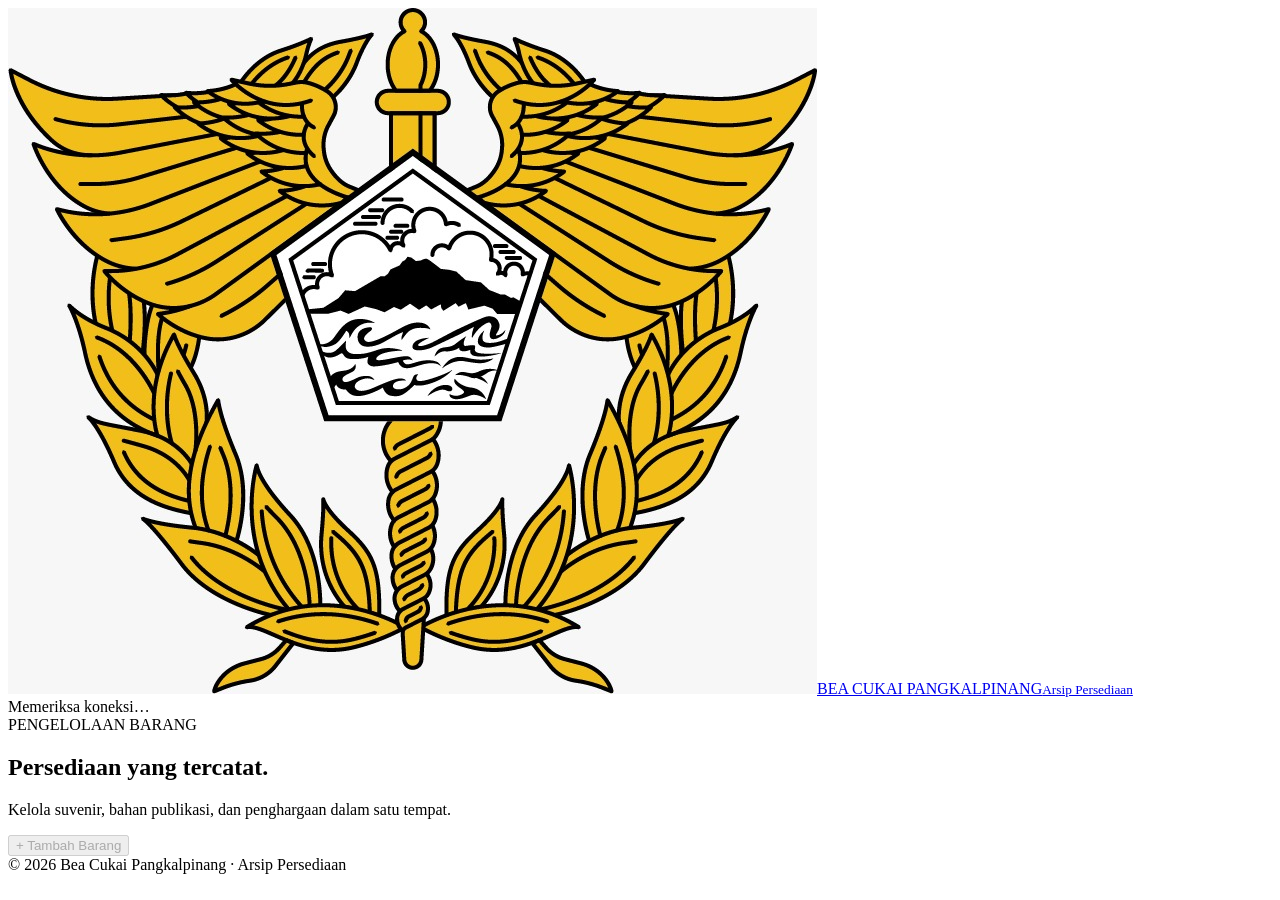
==== apps-script/Index.html @ 5e238cf6 "Add Google inventory backend and connect published app" ====
<!doctype html>
<html lang="id"><head><meta charset="utf-8"><meta name="viewport" content="width=device-width, initial-scale=1"><title>Arsip Persediaan | Bea Cukai Pangkalpinang</title><base target="_top"><?!= include_('Styles'); ?></head>
<body>
<header><a class="brand" href="#"><img src="[data-uri]" alt="Logo Bea Cukai"><span>BEA CUKAI PANGKALPINANG<small>Arsip Persediaan</small></span></a><div class="header-actions"><span id="connection">Memeriksa koneksi…</span><span id="account"></span></div></header>
<main>
<section class="intro"><div><span class="eyebrow">PENGELOLAAN BARANG</span><h1>Persediaan yang tercatat.</h1><p>Kelola suvenir, bahan publikasi, dan penghargaan dalam satu tempat.</p></div><button class="primary" id="add" disabled>+ Tambah Barang</button></section>
<section id="login-panel" class="login-panel" hidden><div><h2>Koneksi Google</h2><p id="login-error" role="alert"></p><button id="retry" type="button">Coba Lagi</button></div></section>
<div id="workspace" hidden>
<section class="stats" aria-label="Ringkasan"><article><span>Jenis barang aktif</span><strong id="types">0</strong></article><article><span>Stok menipis / habis</span><strong id="low">0</strong></article><article><span>Transaksi masuk</span><strong id="incoming">0</strong></article><article><span>Transaksi keluar</span><strong id="outgoing">0</strong></article></section>
<nav class="tabs" aria-label="Menu"><button id="tab-items" aria-pressed="true">Daftar Barang</button><button id="tab-history" aria-pressed="false">Riwayat Transaksi</button><button id="backup">Ekspor Cadangan JSON</button><button id="open-sheet">Buka Google Sheets</button><button id="open-drive">Folder Foto</button><button id="refresh">Muat Ulang</button></nav>
<section id="items-panel"><div class="filters"><label class="search-label">Cari barang<input type="search" id="search" placeholder="Nama atau kode barang…"></label><label>Kategori<select id="category"><option value="">Semua kategori</option></select></label><label>Status<select id="status"><option value="active">Barang aktif</option><option value="low">Stok menipis / habis</option><option value="archived">Diarsipkan</option><option value="all">Semua barang</option></select></label><button id="export-items">Ekspor CSV</button></div><p class="hint">Jumlah awal mengikuti aplikasi lama. Verifikasi jumlah dan satuan fisik, khususnya leaflet kemasan pak.</p><div id="grid" class="grid"></div><p id="empty" hidden>Tidak ada barang yang sesuai.</p></section>
<section id="history-panel" hidden><div class="filters"><label class="search-label">Cari transaksi<input type="search" id="history-search" placeholder="Barang, pihak terkait, atau referensi…"></label><label>Jenis<select id="history-type"><option value="">Semua transaksi</option><option value="masuk">Masuk</option><option value="keluar">Keluar</option><option value="koreksi">Koreksi stok</option><option value="awal">Saldo awal</option></select></label><label>Dari tanggal<input id="date-from" type="date"></label><label>Sampai tanggal<input id="date-to" type="date"></label><button id="export-history">Ekspor CSV</button></div><div class="table-wrap"><table><thead><tr><th>Tanggal</th><th>Barang</th><th>Jenis</th><th>Jumlah</th><th>Stok sebelum → sesudah</th><th>Pihak terkait</th><th>Referensi / catatan</th></tr></thead><tbody id="history"></tbody></table></div></section>
</div>
</main><footer>© 2026 Bea Cukai Pangkalpinang · Arsip Persediaan</footer><div id="toast" role="status" aria-live="polite"></div>
<dialog id="item-dialog"><form id="item-form"><div class="dialog-head"><h2 id="item-title">Tambah Barang</h2><button type="button" class="close" aria-label="Tutup">×</button></div><input type="hidden" name="id"><input type="hidden" name="version"><div class="form-grid"><label>Kode barang<input name="code" required maxlength="250" placeholder="Contoh: ARS-023"></label><label>Nama barang<input name="name" required maxlength="250"></label><label>Kategori<input name="category" required list="categories" maxlength="250"><datalist id="categories"><option>Suvenir</option><option>Publikasi</option><option>Penghargaan</option><option>Perlengkapan</option></datalist></label><label>Satuan<input name="unit" required list="units" maxlength="250"><datalist id="units"><option>buah</option><option>lembar</option><option>pak</option><option>buku</option></datalist></label><label id="initial-label">Saldo awal<input name="stock" type="number" min="0" max="1000000000" step="1" value="0" required></label><label>Batas stok minimum<input name="min_stock" type="number" min="0" max="1000000000" step="1" value="0" required></label><label>Lokasi penyimpanan<input name="location" maxlength="250" placeholder="Contoh: Lemari KIP, rak 2"></label><label id="active-label" hidden>Status<select name="active"><option value="true">Aktif</option><option value="false">Diarsipkan (stok harus nol)</option></select></label></div><label>Catatan<textarea name="notes" rows="3" maxlength="2000"></textarea></label><label>Foto barang (JPG, PNG, WebP, maksimal 2 MB)<input id="photo" type="file" accept="image/jpeg,image/png,image/webp"></label><img id="photo-preview" alt="Pratinjau foto barang" hidden><p id="edit-hint" class="hint" hidden>Perubahan stok dilakukan melalui Barang Masuk, Barang Keluar, atau Koreksi Stok. Kode dan satuan tetap untuk menjaga riwayat.</p><p class="form-error" role="alert"></p><div class="dialog-footer"><button type="button" class="close">Batal</button><button class="primary" type="submit">Simpan Barang</button></div></form></dialog>
<dialog id="move-dialog"><form id="move-form"><div class="dialog-head"><h2 id="move-title">Barang Masuk</h2><button type="button" class="close" aria-label="Tutup">×</button></div><input name="item_id" type="hidden"><input name="type" type="hidden"><input name="version" type="hidden"><p id="move-item"></p><div class="form-grid"><label>Tanggal<input name="date" type="date" required></label><label><span id="quantity-label">Jumlah</span><input name="quantity" type="number" min="1" max="1000000000" step="1" required></label><label><span id="person-label">Pihak terkait</span><input name="person" required maxlength="250" placeholder="Nama petugas / penerima / pemasok"></label><label>Nomor referensi<input name="reference" maxlength="250" placeholder="Nomor surat / kegiatan / bukti"></label></div><label><span id="notes-label">Keperluan / catatan</span><textarea name="notes" maxlength="2000" rows="3"></textarea></label><p class="form-error" role="alert"></p><div class="dialog-footer"><button type="button" class="close">Batal</button><button type="submit" class="primary">Simpan Transaksi</button></div></form></dialog>
<?!= include_('Client'); ?></body></html>
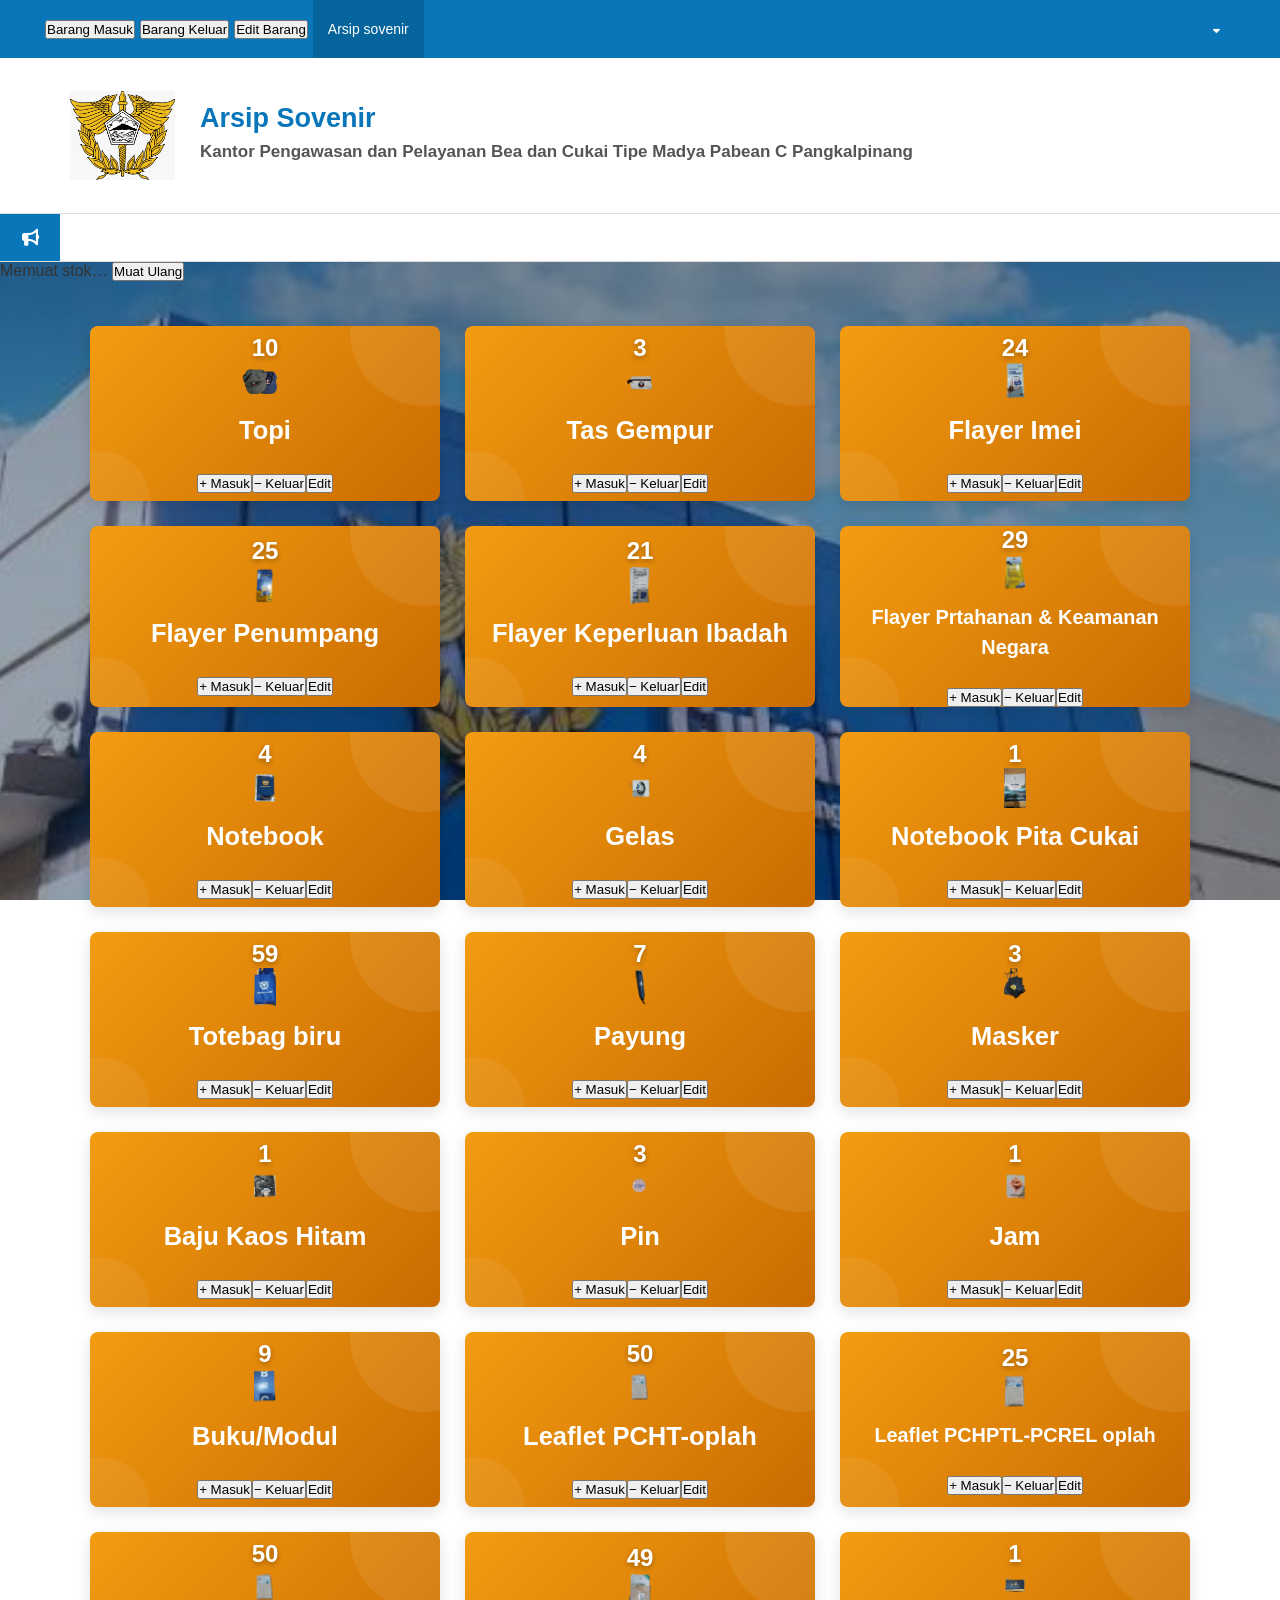
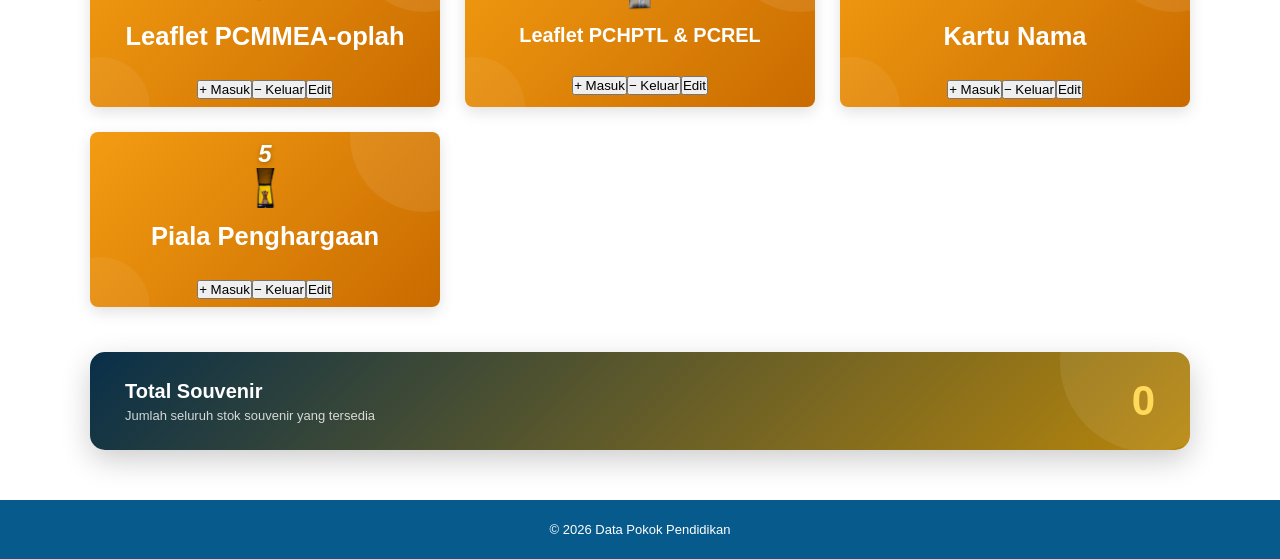
==== commit 60618be3: "Restore original souvenir frontend with Sheets inventory controls" ====
--- a/apps-script/Index.html
+++ b/apps-script/Index.html
@@ -1,17 +1,1675 @@
-<!doctype html>
-<html lang="id"><head><meta charset="utf-8"><meta name="viewport" content="width=device-width, initial-scale=1"><title>Arsip Persediaan | Bea Cukai Pangkalpinang</title><base target="_top"><?!= include_('Styles'); ?></head>
-<body>
-<header><a class="brand" href="#"><img src="[data-uri]" alt="Logo Bea Cukai"><span>BEA CUKAI PANGKALPINANG<small>Arsip Persediaan</small></span></a><div class="header-actions"><span id="connection">Memeriksa koneksi…</span><span id="account"></span></div></header>
-<main>
-<section class="intro"><div><span class="eyebrow">PENGELOLAAN BARANG</span><h1>Persediaan yang tercatat.</h1><p>Kelola suvenir, bahan publikasi, dan penghargaan dalam satu tempat.</p></div><button class="primary" id="add" disabled>+ Tambah Barang</button></section>
-<section id="login-panel" class="login-panel" hidden><div><h2>Koneksi Google</h2><p id="login-error" role="alert"></p><button id="retry" type="button">Coba Lagi</button></div></section>
-<div id="workspace" hidden>
-<section class="stats" aria-label="Ringkasan"><article><span>Jenis barang aktif</span><strong id="types">0</strong></article><article><span>Stok menipis / habis</span><strong id="low">0</strong></article><article><span>Transaksi masuk</span><strong id="incoming">0</strong></article><article><span>Transaksi keluar</span><strong id="outgoing">0</strong></article></section>
-<nav class="tabs" aria-label="Menu"><button id="tab-items" aria-pressed="true">Daftar Barang</button><button id="tab-history" aria-pressed="false">Riwayat Transaksi</button><button id="backup">Ekspor Cadangan JSON</button><button id="open-sheet">Buka Google Sheets</button><button id="open-drive">Folder Foto</button><button id="refresh">Muat Ulang</button></nav>
-<section id="items-panel"><div class="filters"><label class="search-label">Cari barang<input type="search" id="search" placeholder="Nama atau kode barang…"></label><label>Kategori<select id="category"><option value="">Semua kategori</option></select></label><label>Status<select id="status"><option value="active">Barang aktif</option><option value="low">Stok menipis / habis</option><option value="archived">Diarsipkan</option><option value="all">Semua barang</option></select></label><button id="export-items">Ekspor CSV</button></div><p class="hint">Jumlah awal mengikuti aplikasi lama. Verifikasi jumlah dan satuan fisik, khususnya leaflet kemasan pak.</p><div id="grid" class="grid"></div><p id="empty" hidden>Tidak ada barang yang sesuai.</p></section>
-<section id="history-panel" hidden><div class="filters"><label class="search-label">Cari transaksi<input type="search" id="history-search" placeholder="Barang, pihak terkait, atau referensi…"></label><label>Jenis<select id="history-type"><option value="">Semua transaksi</option><option value="masuk">Masuk</option><option value="keluar">Keluar</option><option value="koreksi">Koreksi stok</option><option value="awal">Saldo awal</option></select></label><label>Dari tanggal<input id="date-from" type="date"></label><label>Sampai tanggal<input id="date-to" type="date"></label><button id="export-history">Ekspor CSV</button></div><div class="table-wrap"><table><thead><tr><th>Tanggal</th><th>Barang</th><th>Jenis</th><th>Jumlah</th><th>Stok sebelum → sesudah</th><th>Pihak terkait</th><th>Referensi / catatan</th></tr></thead><tbody id="history"></tbody></table></div></section>
-</div>
-</main><footer>© 2026 Bea Cukai Pangkalpinang · Arsip Persediaan</footer><div id="toast" role="status" aria-live="polite"></div>
-<dialog id="item-dialog"><form id="item-form"><div class="dialog-head"><h2 id="item-title">Tambah Barang</h2><button type="button" class="close" aria-label="Tutup">×</button></div><input type="hidden" name="id"><input type="hidden" name="version"><div class="form-grid"><label>Kode barang<input name="code" required maxlength="250" placeholder="Contoh: ARS-023"></label><label>Nama barang<input name="name" required maxlength="250"></label><label>Kategori<input name="category" required list="categories" maxlength="250"><datalist id="categories"><option>Suvenir</option><option>Publikasi</option><option>Penghargaan</option><option>Perlengkapan</option></datalist></label><label>Satuan<input name="unit" required list="units" maxlength="250"><datalist id="units"><option>buah</option><option>lembar</option><option>pak</option><option>buku</option></datalist></label><label id="initial-label">Saldo awal<input name="stock" type="number" min="0" max="1000000000" step="1" value="0" required></label><label>Batas stok minimum<input name="min_stock" type="number" min="0" max="1000000000" step="1" value="0" required></label><label>Lokasi penyimpanan<input name="location" maxlength="250" placeholder="Contoh: Lemari KIP, rak 2"></label><label id="active-label" hidden>Status<select name="active"><option value="true">Aktif</option><option value="false">Diarsipkan (stok harus nol)</option></select></label></div><label>Catatan<textarea name="notes" rows="3" maxlength="2000"></textarea></label><label>Foto barang (JPG, PNG, WebP, maksimal 2 MB)<input id="photo" type="file" accept="image/jpeg,image/png,image/webp"></label><img id="photo-preview" alt="Pratinjau foto barang" hidden><p id="edit-hint" class="hint" hidden>Perubahan stok dilakukan melalui Barang Masuk, Barang Keluar, atau Koreksi Stok. Kode dan satuan tetap untuk menjaga riwayat.</p><p class="form-error" role="alert"></p><div class="dialog-footer"><button type="button" class="close">Batal</button><button class="primary" type="submit">Simpan Barang</button></div></form></dialog>
-<dialog id="move-dialog"><form id="move-form"><div class="dialog-head"><h2 id="move-title">Barang Masuk</h2><button type="button" class="close" aria-label="Tutup">×</button></div><input name="item_id" type="hidden"><input name="type" type="hidden"><input name="version" type="hidden"><p id="move-item"></p><div class="form-grid"><label>Tanggal<input name="date" type="date" required></label><label><span id="quantity-label">Jumlah</span><input name="quantity" type="number" min="1" max="1000000000" step="1" required></label><label><span id="person-label">Pihak terkait</span><input name="person" required maxlength="250" placeholder="Nama petugas / penerima / pemasok"></label><label>Nomor referensi<input name="reference" maxlength="250" placeholder="Nomor surat / kegiatan / bukti"></label></div><label><span id="notes-label">Keperluan / catatan</span><textarea name="notes" maxlength="2000" rows="3"></textarea></label><p class="form-error" role="alert"></p><div class="dialog-footer"><button type="button" class="close">Batal</button><button type="submit" class="primary">Simpan Transaksi</button></div></form></dialog>
-<?!= include_('Client'); ?></body></html>
+<!DOCTYPE html>
+<html lang="id">
+
+<head>
+<base target="_top">
+
+    <meta charset="UTF-8">
+    <meta name="viewport" content="width=device-width, initial-scale=1.0">
+
+    <title>Data Pokok Pendidikan</title>
+
+    <!-- FONT AWESOME -->
+    <link rel="stylesheet"
+          href="https://cdnjs.cloudflare.com/ajax/libs/font-awesome/6.5.2/css/all.min.css">
+
+    <style>
+
+    /* =========================
+   ANIMASI TAMBAHAN
+========================= */
+
+/* HEADER MUNCUL */
+.header {
+    animation: headerMasuk 0.8s ease-out;
+}
+
+@keyframes headerMasuk {
+    from {
+        opacity: 0;
+        transform: translateY(-25px);
+    }
+    to {
+        opacity: 1;
+        transform: translateY(0);
+    }
+}
+
+
+/* RUNNING TEXT */
+.running-container {
+    animation: fadeIn 1s ease;
+}
+
+@keyframes fadeIn {
+    from {
+        opacity: 0;
+    }
+    to {
+        opacity: 1;
+    }
+}
+
+
+/* CARD MUNCUL SATU-SATU */
+.menu-card {
+    opacity: 0;
+    animation: cardMasuk 0.7s ease forwards;
+}
+
+/* delay setiap card */
+.menu-card:nth-child(1)  { animation-delay: 0.1s; }
+.menu-card:nth-child(2)  { animation-delay: 0.2s; }
+.menu-card:nth-child(3)  { animation-delay: 0.3s; }
+.menu-card:nth-child(4)  { animation-delay: 0.4s; }
+.menu-card:nth-child(5)  { animation-delay: 0.5s; }
+.menu-card:nth-child(6)  { animation-delay: 0.6s; }
+.menu-card:nth-child(7)  { animation-delay: 0.7s; }
+.menu-card:nth-child(8)  { animation-delay: 0.8s; }
+.menu-card:nth-child(9)  { animation-delay: 0.9s; }
+.menu-card:nth-child(10) { animation-delay: 1s; }
+.menu-card:nth-child(11) { animation-delay: 1.1s; }
+.menu-card:nth-child(12) { animation-delay: 1.2s; }
+.menu-card:nth-child(13) { animation-delay: 1.3s; }
+.menu-card:nth-child(14) { animation-delay: 1.4s; }
+.menu-card:nth-child(15) { animation-delay: 1.5s; }
+.menu-card:nth-child(16) { animation-delay: 1.6s; }
+.menu-card:nth-child(17) { animation-delay: 1.7s; }
+.menu-card:nth-child(18) { animation-delay: 1.8s; }
+.menu-card:nth-child(19) { animation-delay: 1.9s; }
+.menu-card:nth-child(20) { animation-delay: 2s; }
+.menu-card:nth-child(21) { animation-delay: 2.1s; }
+.menu-card:nth-child(22) { animation-delay: 2.2s; }
+
+@keyframes cardMasuk {
+    from {
+        opacity: 0;
+        transform: translateY(35px) scale(0.92);
+    }
+
+    to {
+        opacity: 1;
+        transform: translateY(0) scale(1);
+    }
+}
+
+
+/* EFEK HOVER CARD */
+.menu-card:hover {
+    transform: translateY(-10px) scale(1.02);
+
+    box-shadow:
+        0 15px 35px rgba(0,0,0,0.25);
+}
+
+
+/* CAHAYA BERGERAK */
+.menu-card {
+    isolation: isolate;
+}
+
+.menu-card .shine {
+    position: absolute;
+
+    width: 70px;
+    height: 250px;
+
+    background: rgba(255,255,255,0.13);
+
+    transform: rotate(25deg);
+
+    left: -120px;
+    top: -50px;
+
+    transition: 0.7s;
+
+    z-index: 1;
+}
+
+.menu-card:hover .shine {
+    left: 120%;
+}
+
+
+/* ICON BERGERAK */
+.menu-card .icon {
+    transition: transform 0.4s ease;
+}
+
+.menu-card:hover .icon {
+    transform: scale(1.12) rotate(5deg);
+}
+
+
+/* ANGKA */
+.angka {
+    font-size: 24px;
+    font-weight: bold;
+    color: white;
+
+    text-shadow:
+        0 2px 5px rgba(0,0,0,0.3);
+
+    transition: 0.3s;
+}
+
+.menu-card:hover .angka {
+    transform: scale(1.2);
+}
+
+
+/* DEKORASI BERGERAK */
+.menu-card::before {
+    animation: lingkaranAtas 6s ease-in-out infinite alternate;
+}
+
+.menu-card::after {
+    animation: lingkaranBawah 5s ease-in-out infinite alternate;
+}
+
+@keyframes lingkaranAtas {
+    from {
+        transform: translate(0, 0);
+    }
+
+    to {
+        transform: translate(-15px, 15px);
+    }
+}
+
+@keyframes lingkaranBawah {
+    from {
+        transform: translate(0, 0);
+    }
+
+    to {
+        transform: translate(15px, -10px);
+    }
+}
+
+
+/* TOTAL SOUVENIR */
+.total-box {
+    animation: totalMasuk 1s ease;
+}
+
+@keyframes totalMasuk {
+    from {
+        opacity: 0;
+        transform: translateY(30px) scale(0.95);
+    }
+
+    to {
+        opacity: 1;
+        transform: translateY(0) scale(1);
+    }
+}
+
+
+/* ANGKA TOTAL BERDENYUT */
+.total-number {
+    animation: angkaGlow 2s ease-in-out infinite alternate;
+}
+
+@keyframes angkaGlow {
+    from {
+        transform: scale(1);
+        text-shadow: 0 0 0 rgba(255,217,90,0);
+    }
+
+    to {
+        transform: scale(1.06);
+        text-shadow:
+            0 0 12px rgba(255,217,90,0.7);
+    }
+}
+
+
+/* TOTAL BOX LIGHT */
+.total-box::after {
+    content: "";
+
+    position: absolute;
+
+    width: 80px;
+    height: 250px;
+
+    background: rgba(255,255,255,0.08);
+
+    transform: rotate(25deg);
+
+    left: -150px;
+    top: -50px;
+
+    animation: totalLight 5s linear infinite;
+}
+
+@keyframes totalLight {
+    0% {
+        left: -150px;
+    }
+
+    100% {
+        left: 120%;
+    }
+}
+
+
+/* FOOTER */
+footer {
+    animation: footerMasuk 1s ease;
+}
+
+@keyframes footerMasuk {
+    from {
+        opacity: 0;
+    }
+
+    to {
+        opacity: 1;
+    }
+}
+
+        /* =========================
+           RESET
+        ========================= */
+
+        * {
+            margin: 0;
+            padding: 0;
+            box-sizing: border-box;
+        }
+
+        body {
+    font-family: Arial, Helvetica, sans-serif;
+
+    background-image:
+        linear-gradient(
+            rgba( 0, 35, 65, 0.40),
+            rgba( 0, 35, 65, 0.405)
+        ),
+        url("https://webbcpapin.github.io/souvenir/bgawal.jpeg");
+
+    background-size: cover;
+    background-position: center;
+    background-attachment: fixed;
+    background-repeat: no-repeat;
+
+    color: #333;
+}
+
+        /* =========================
+           NAVBAR
+        ========================= */
+
+        .navbar {
+            width: 100%;
+            min-height: 58px;
+
+            background: #0876b9;
+
+            display: flex;
+            align-items: center;
+            justify-content: space-between;
+
+            padding: 0 45px;
+
+            box-shadow: 0 2px 8px rgba(0,0,0,0.15);
+        }
+
+        .nav-left {
+            display: flex;
+            align-items: center;
+            gap: 5px;
+        }
+
+        .navbar a {
+            color: white;
+            text-decoration: none;
+
+            padding: 21px 15px;
+
+            font-size: 14px;
+            font-weight: 500;
+
+            transition: 0.3s;
+        }
+
+        .navbar a:hover {
+            background: rgba(255,255,255,0.15);
+        }
+
+        .navbar a.active {
+            background: #06649c;
+        }
+
+        .navbar i {
+            margin-left: 5px;
+            font-size: 11px;
+        }
+
+
+        /* =========================
+           HEADER
+        ========================= */
+
+        .header {
+            min-height: 155px;
+
+            background: white;
+
+            display: flex;
+            align-items: center;
+
+            padding: 25px 70px;
+
+            border-bottom: 1px solid #ddd;
+        }
+
+        .logo-box {
+            width: 105px;
+            height: 105px;
+
+            display: flex;
+            align-items: center;
+            justify-content: center;
+
+            margin-right: 25px;
+        }
+
+        .logo-box img {
+            max-width: 100%;
+            max-height: 100%;
+
+            object-fit: contain;
+        }
+
+        .header-text h1 {
+            color: #0876b9;
+
+            font-size: 27px;
+
+            margin-bottom: 8px;
+        }
+
+        .header-text h3 {
+            color: #555;
+
+            font-size: 17px;
+
+            margin-bottom: 7px;
+        }
+
+        .header-text p {
+            color: #777;
+
+            font-size: 14px;
+        }
+
+
+        /* =========================
+           RUNNING TEXT
+        ========================= */
+
+        .running-container {
+            width: 100%;
+            height: 48px;
+
+            display: flex;
+            align-items: center;
+
+            background: white;
+
+            border-bottom: 1px solid #ddd;
+
+            overflow: hidden;
+        }
+
+        .running-icon {
+            width: 60px;
+            height: 48px;
+
+            flex-shrink: 0;
+
+            background: #0876b9;
+
+            display: flex;
+            align-items: center;
+            justify-content: center;
+
+            color: white;
+
+            font-size: 17px;
+        }
+
+        .running-text {
+            overflow: hidden;
+            white-space: nowrap;
+            width: 100%;
+        }
+
+        .running-text span {
+            display: inline-block;
+
+            padding-left: 100%;
+
+            animation: runningText 18s linear infinite;
+
+            color: #555;
+
+            font-size: 14px;
+        }
+
+        @keyframes runningText {
+
+            0% {
+                transform: translateX(0);
+            }
+
+            100% {
+                transform: translateX(-100%);
+            }
+
+        }
+
+
+        /* =========================
+           MENU
+        ========================= */
+
+        .menu-container {
+
+            max-width: 1150px;
+
+            margin: 45px auto;
+
+            padding: 0 25px;
+
+            display: grid;
+
+            grid-template-columns: repeat(3, 1fr);
+
+            gap: 25px;
+        }
+
+
+        /* =========================
+           MENU CARD
+        ========================= */
+
+        .menu-card {
+
+            position: relative;
+
+            min-height: 175px;
+
+            border-radius: 8px;
+
+            display: flex;
+
+            flex-direction: column;
+
+            align-items: center;
+
+            justify-content: center;
+
+            text-align: center;
+
+            text-decoration: none;
+
+            color: white;
+
+            overflow: hidden;
+
+            box-shadow:
+                0 5px 15px rgba(0,0,0,0.12);
+
+            transition:
+                transform 0.3s ease,
+                box-shadow 0.3s ease;
+        }
+
+        .menu-card:hover {
+
+            transform: translateY(-8px);
+
+            box-shadow:
+                0 12px 25px rgba(0,0,0,0.2);
+        }
+
+
+        /* DEKORASI */
+
+        .menu-card::before {
+
+            content: "";
+
+            position: absolute;
+
+            width: 150px;
+            height: 150px;
+
+            border-radius: 50%;
+
+            background: rgba(255,255,255,0.08);
+
+            top: -70px;
+            right: -60px;
+        }
+
+        .menu-card::after {
+
+            content: "";
+
+            position: absolute;
+
+            width: 100px;
+            height: 100px;
+
+            border-radius: 50%;
+
+            background: rgba(255,255,255,0.06);
+
+            bottom: -50px;
+            left: -40px;
+        }
+
+
+        /* =========================
+           ICON
+        ========================= */
+
+        .menu-card .icon {
+
+            width: 65px;
+            height: 65px;
+
+            border-radius: 50%;
+
+            display: flex;
+
+            align-items: center;
+            justify-content: center;
+
+            background: rgba(255,255,255,0.18);
+
+            margin-bottom: 15px;
+
+            font-size: 28px;
+
+            position: relative;
+
+            z-index: 2;
+        }
+
+
+        /* =========================
+           TITLE
+        ========================= */
+
+        .menu-title {
+
+            position: relative;
+
+            z-index: 2;
+
+            font-size: 17px;
+
+            line-height: 1.5;
+
+            font-weight: bold;
+        }
+
+
+       /* =========================
+   WARNA CARD - 22 MENU
+========================= */
+
+/* MENU 1 */
+.green {
+    background: linear-gradient(135deg, #159957, #0f7d47);
+}
+
+/* MENU 2 */
+.orange {
+    background: linear-gradient(135deg, #f39c12, #c96b00);
+}
+
+/* MENU 3 */
+.blue {
+    background: linear-gradient(135deg, #2980b9, #15527a);
+}
+
+/* MENU 4 */
+.teal {
+    background: linear-gradient(135deg, #16a085, #08785f);
+}
+
+/* MENU 5 */
+.red {
+    background: linear-gradient(135deg, #e74c3c, #a9251d);
+}
+
+/* MENU 6 */
+.purple {
+    background: linear-gradient(135deg, #8e44ad, #5b2470);
+}
+
+/* MENU 7 */
+.gold {
+    background: linear-gradient(135deg, #c9a227, #8f6d12);
+}
+
+/* MENU 8 */
+.navy {
+    background: linear-gradient(135deg, #123c63, #071f36);
+}
+
+/* MENU 9 */
+.sky {
+    background: linear-gradient(135deg, #3498db, #17699c);
+}
+
+/* MENU 10 */
+.darkgold {
+    background: linear-gradient(135deg, #b8860b, #765400);
+}
+
+/* MENU 11 */
+.cyan {
+    background: linear-gradient(135deg, #008caa, #00566b);
+}
+
+/* MENU 12 */
+.maroon {
+    background: linear-gradient(135deg, #8e3030, #541919);
+}
+
+/* MENU 13 */
+.indigo {
+    background: linear-gradient(135deg, #3949ab, #202b72);
+}
+
+/* MENU 14 */
+.yellow {
+    background: linear-gradient(135deg, #d4ac0d, #947600);
+}
+
+/* MENU 15 */
+.ocean {
+    background: linear-gradient(135deg, #006994, #003f5c);
+}
+
+/* MENU 16 */
+.greenblue {
+    background: linear-gradient(135deg, #087f8c, #04545c);
+}
+
+/* MENU 17 */
+.goldblue {
+    background: linear-gradient(135deg, #9f7d18, #234e70);
+}
+
+/* MENU 18 */
+.deepblue {
+    background: linear-gradient(135deg, #145da0, #082f49);
+}
+
+/* MENU 19 */
+.bronze {
+    background: linear-gradient(135deg, #a97142, #654321);
+}
+
+/* MENU 20 */
+.steel {
+    background: linear-gradient(135deg, #477c9e, #294d63);
+}
+
+/* MENU 21 */
+.goldgreen {
+    background: linear-gradient(135deg, #8a9a28, #4e5a13);
+}
+
+/* MENU 22 */
+.royal {
+    background: linear-gradient(135deg, #283593, #141b50);
+}
+        /* =========================
+           FOOTER
+        ========================= */
+
+        footer {
+
+            width: 100%;
+
+            background: #075b8c;
+
+            color: white;
+
+            text-align: center;
+
+            padding: 22px;
+
+            margin-top: 50px;
+
+            font-size: 13px;
+        }
+
+
+        /* =========================
+           TABLET
+        ========================= */
+
+        @media (max-width: 900px) {
+
+            .navbar {
+                padding: 0 15px;
+            }
+
+            .nav-left {
+                overflow-x: auto;
+            }
+
+            .navbar a {
+                white-space: nowrap;
+
+                padding: 20px 10px;
+
+                font-size: 12px;
+            }
+
+            .header {
+                padding: 25px 35px;
+            }
+
+            .header-text h1 {
+                font-size: 22px;
+            }
+
+            .menu-container {
+                grid-template-columns: repeat(2,1fr);
+            }
+
+        }
+
+
+        /* =========================
+           HP
+        ========================= */
+
+        @media (max-width: 600px) {
+
+            .navbar {
+
+                flex-direction: column;
+
+                align-items: stretch;
+
+                padding: 0;
+            }
+
+            .nav-left {
+
+                width: 100%;
+
+                overflow-x: auto;
+            }
+
+            .login {
+
+                width: 100%;
+
+                justify-content: flex-end;
+            }
+
+            .navbar a {
+
+                padding: 15px 10px;
+
+                font-size: 11px;
+            }
+
+
+            .header {
+
+                flex-direction: column;
+
+                text-align: center;
+
+                padding: 30px 20px;
+            }
+
+            .logo-box {
+
+                margin-right: 0;
+
+                margin-bottom: 15px;
+            }
+
+            .header-text h1 {
+
+                font-size: 20px;
+            }
+
+            .header-text h3 {
+
+                font-size: 14px;
+            }
+
+            .header-text p {
+
+                font-size: 12px;
+            }
+
+
+            .menu-container {
+
+                grid-template-columns: 1fr;
+
+                padding: 0 20px;
+
+                margin-top: 30px;
+            }
+
+            .menu-card {
+
+                min-height: 150px;
+            }
+
+        }
+
+/* =========================
+   TOTAL SOUVENIR
+========================= */
+
+.total-souvenir {
+    max-width: 1150px;
+    margin: 10px auto 45px;
+    padding: 0 25px;
+}
+
+.total-box {
+    background: linear-gradient(135deg, #082f49, #b8860b);
+    border-radius: 15px;
+    padding: 25px 35px;
+    color: white;
+
+    display: flex;
+    align-items: center;
+    justify-content: space-between;
+
+    box-shadow: 0 10px 30px rgba(0,0,0,0.2);
+    position: relative;
+    overflow: hidden;
+}
+
+.total-box::before {
+    content: "";
+    position: absolute;
+    width: 180px;
+    height: 180px;
+    border-radius: 50%;
+    background: rgba(255,255,255,0.08);
+    right: -50px;
+    top: -80px;
+}
+
+.total-info {
+    position: relative;
+    z-index: 2;
+}
+
+.total-info h2 {
+    font-size: 20px;
+    margin-bottom: 5px;
+}
+
+.total-info p {
+    font-size: 13px;
+    opacity: 0.8;
+}
+
+.total-number {
+    position: relative;
+    z-index: 2;
+    font-size: 42px;
+    font-weight: bold;
+    color: #ffd95a;
+}
+
+/* HP */
+@media (max-width: 600px) {
+    .total-box {
+        padding: 22px;
+    }
+
+    .total-number {
+        font-size: 32px;
+    }
+}
+
+.menu-image {
+    width: 45px;
+    height: 40px;
+    object-fit: contain;
+    display: block;
+    margin: 0 auto 9px;
+    border-radius: 8px;
+}
+
+.menu-card:hover .menu-image {
+    transform: scale(3.3);
+    transition: 0.3s ease;
+}
+
+    </style>
+
+<?!= include_('Styles'); ?>
+</head>
+
+
+<body data-initial-action="<?= initialAction ?>" data-initial-code="<?= initialCode ?>">
+
+
+    <!-- =========================
+         NAVBAR
+    ========================= -->
+
+    <nav class="navbar">
+
+        <div class="nav-left"><button type="button" class="catalog-menu" data-action="masuk">Barang Masuk</button><button type="button" class="catalog-menu" data-action="keluar">Barang Keluar</button><button type="button" class="catalog-menu" data-action="edit">Edit Barang</button>
+
+            <!-- KEMBALI KE INDEX -->
+
+            <a href="<?= appUrl ?>?page=beranda" class="active">
+               Arsip sovenir
+            </a>
+
+        </div>
+
+
+        <div class="login">
+
+            <a href="#">
+                <i class="fa-solid fa-caret-down"></i>
+            </a>
+
+        </div>
+
+    </nav>
+
+
+
+    <!-- =========================
+         HEADER
+    ========================= -->
+
+    <header class="header">
+
+        <div class="logo-box">
+
+            <img src="https://webbcpapin.github.io/souvenir/logo.jpeg"
+                 alt="Logo">
+
+        </div>
+
+
+        <div class="header-text">
+
+            <h1>
+                Arsip Sovenir
+            </h1>
+
+            <h3>
+                Kantor Pengawasan dan Pelayanan Bea dan Cukai Tipe Madya Pabean C Pangkalpinang
+            </h3>
+
+            <p>
+
+            </p>
+
+        </div>
+
+    </header>
+
+
+
+    <!-- =========================
+         RUNNING TEXT
+    ========================= -->
+
+    <div class="running-container">
+
+        <div class="running-icon">
+
+            <i class="fa-solid fa-bullhorn"></i>
+
+        </div>
+
+
+        <div class="running-text">
+
+            <span>
+
+                Dengan Semangat baru dan Kebersamaan Kita Bersama dalam  Apreasi
+            </span>
+
+        </div>
+
+    </div>
+
+
+
+    <!-- =========================
+         MENU
+    ========================= -->
+
+    <section class="catalog-status" aria-live="polite" id="catalog-status">
+  <span id="connection-status">Memuat stok…</span>
+  <button id="reload-stock" type="button">Muat Ulang</button>
+  <a id="open-live" hidden>Masuk akun Google</a>
+</section>
+<main class="menu-container" id="catalog-grid">
+
+
+        <!-- MENU 1 -->
+
+        <article data-code="ARS-001" data-seed-name="Topi" class="menu-card orange">
+ <div class="shine"></div>
+            <div class="">
+
+               <h2>   <span class="angka">10</span> </h2>
+
+            </div>
+
+            <div class="menu-title">
+ <img src="https://webbcpapin.github.io/souvenir/WhatsApp_Image_2026-10-08_at_08.26.33-removebg-preview.png"
+
+             alt="Topi"
+             class="menu-image">
+              <h2>  Topi </h2>
+                <br>
+
+
+            </div>
+
+        <div class="card-actions"><button type="button" data-action="masuk">+ Masuk</button><button type="button" data-action="keluar">− Keluar</button><button type="button" data-action="edit">Edit</button></div></article>
+
+
+
+        <!-- MENU 2 -->
+
+        <article data-code="ARS-002" data-seed-name="Tas Pinggang Gempur" class="menu-card orange">
+ <div class="shine"></div>
+            <div class="">
+
+                <h1> <span class="angka">3</span>  </h1>
+
+            </div>
+
+            <div class="menu-title">
+<img src="https://webbcpapin.github.io/souvenir/ChatGPT%20Image%208%20Okt%202026%2C%2013.20.35.png"
+
+             alt="Topi"
+             class="menu-image">
+              <h2>  Tas Gempur </h2>
+                <br>
+
+            </div>
+
+        <div class="card-actions"><button type="button" data-action="masuk">+ Masuk</button><button type="button" data-action="keluar">− Keluar</button><button type="button" data-action="edit">Edit</button></div></article>
+
+
+
+        <!-- MENU 3 -->
+
+        <article data-code="ARS-003" data-seed-name="Flyer Pendaftaran IMEI" class="menu-card  orange">
+<div class="shine"></div>
+            <div class="">
+
+              <h2> <span class="angka">24</span>  </h2>
+
+            </div>
+
+            <div class="menu-title">
+<img src="https://webbcpapin.github.io/souvenir/flyerimei.png"
+
+             alt="flayer"
+             class="menu-image">
+              <h2>  Flayer Imei </h2>
+                <br>
+
+
+            </div>
+
+        <div class="card-actions"><button type="button" data-action="masuk">+ Masuk</button><button type="button" data-action="keluar">− Keluar</button><button type="button" data-action="edit">Edit</button></div></article>
+
+
+
+        <!-- MENU 4 -->
+
+        <article data-code="ARS-004" data-seed-name="Flyer Barang Impor Bawaan Penumpang" class="menu-card orange">
+ <div class="shine"></div>
+            <div class="">
+
+              <h2>  <span class="angka">25</span> </h2>
+
+            </div>
+
+            <div class="menu-title">
+<img src="https://webbcpapin.github.io/souvenir/pnumpang.png"
+
+             alt="flayer"
+             class="menu-image">
+             <h2>   Flayer Penumpang  </h2>
+                <br>
+
+
+            </div>
+
+        <div class="card-actions"><button type="button" data-action="masuk">+ Masuk</button><button type="button" data-action="keluar">− Keluar</button><button type="button" data-action="edit">Edit</button></div></article>
+
+
+
+        <!-- MENU 5 -->
+
+        <article data-code="ARS-005" data-seed-name="Flyer Fasilitas Barang Keperluan Hadiah, Amal, Sosial, Kebudayaan, atau Bencana Alam" class="menu-card  orange">
+ <div class="shine"></div>
+            <div class="">
+
+                <h2>  <span class="angka">21</span>  </h2>
+
+            </div>
+
+            <div class="menu-title">
+<img src="https://webbcpapin.github.io/souvenir/keperluan.png"
+
+             alt="flayer"
+             class="menu-image">
+              <h2>  Flayer Keperluan Ibadah  </h2>
+                <br>
+
+
+            </div>
+
+        <div class="card-actions"><button type="button" data-action="masuk">+ Masuk</button><button type="button" data-action="keluar">− Keluar</button><button type="button" data-action="edit">Edit</button></div></article>
+
+
+
+        <!-- MENU 6 -->
+
+        <article data-code="ARS-006" data-seed-name="Flyer Fasilitas Pertahanan dan Keamanan Negara" class="menu-card orange">
+<div class="shine"></div>
+            <div class="">
+
+               <h2>  <span class="angka">29</span> </h2>
+
+            </div>
+
+            <div class="menu-title">
+<img src="https://webbcpapin.github.io/souvenir/pertahanan.png"
+
+             alt="flayer"
+             class="menu-image">
+               <h3> Flayer Prtahanan & Keamanan Negara </h3>
+                <br>
+
+
+            </div>
+
+        <div class="card-actions"><button type="button" data-action="masuk">+ Masuk</button><button type="button" data-action="keluar">− Keluar</button><button type="button" data-action="edit">Edit</button></div></article>
+
+
+
+        <!-- MENU 7 -->
+
+        <article data-code="ARS-007" data-seed-name="Buku Catatan Spiral Bea Cukai Pangkalpinang" class="menu-card  orange">
+ <div class="shine"></div>
+            <div class="">
+
+             <h2>  <span class="angka">4</span>  </h2>
+
+            </div>
+
+            <div class="menu-title">
+<img src="https://webbcpapin.github.io/souvenir/notebook.png"
+
+             alt="notebook"
+             class="menu-image">
+             <h2>   Notebook </h2>
+                <br>
+
+
+            </div>
+
+        <div class="card-actions"><button type="button" data-action="masuk">+ Masuk</button><button type="button" data-action="keluar">− Keluar</button><button type="button" data-action="edit">Edit</button></div></article>
+
+
+        <!-- MENU 8 -->
+
+        <article data-code="ARS-008" data-seed-name="Gelas Mug" class="menu-card orange">
+ <div class="shine"></div>
+            <div class="">
+
+             <h2>  <span class="angka">4</span>  </h2>
+
+            </div>
+
+            <div class="menu-title">
+
+                <img src="https://webbcpapin.github.io/souvenir/glelas.png"
+
+             alt="gelas"
+             class="menu-image">
+  <h2> Gelas  </h2>
+                <br>
+
+
+            </div>
+
+        <div class="card-actions"><button type="button" data-action="masuk">+ Masuk</button><button type="button" data-action="keluar">− Keluar</button><button type="button" data-action="edit">Edit</button></div></article>
+
+
+        <!-- MENU 9 -->
+
+        <article data-code="ARS-009" data-seed-name="Buku Informasi dan Identifikasi Pita Cukai Desain Tahun 2024" class="menu-card orange">
+ <div class="shine"></div>
+            <div class="">
+
+                 <h2> <span class="angka">1</span> </h2>
+
+            </div>
+
+            <div class="menu-title">
+<img src="https://webbcpapin.github.io/souvenir/pita%20cukai.jpeg"
+
+             alt="notebook pita cukai"
+             class="menu-image">
+                  <h2> Notebook Pita Cukai </h2>
+                <br>
+
+
+            </div>
+
+        <div class="card-actions"><button type="button" data-action="masuk">+ Masuk</button><button type="button" data-action="keluar">− Keluar</button><button type="button" data-action="edit">Edit</button></div></article>
+
+
+        <!-- MENU 10 -->
+
+        <article data-code="ARS-010" data-seed-name="Tas Jinjing Biru" class="menu-card orange">
+<div class="shine"></div>
+            <div class="">
+
+               <h2> <span class="angka">59</span> </h2>
+
+            </div>
+
+            <div class="menu-title">
+<img src="https://webbcpapin.github.io/souvenir/totebag.png"
+
+             alt="totebag"
+             class="menu-image">
+             <h2>  Totebag biru  </h2>
+                <br>
+
+
+            </div>
+
+        <div class="card-actions"><button type="button" data-action="masuk">+ Masuk</button><button type="button" data-action="keluar">− Keluar</button><button type="button" data-action="edit">Edit</button></div></article>
+
+ <!-- MENU 11 -->
+
+        <article data-code="ARS-011" data-seed-name="Payung" class="menu-card orange">
+ <div class="shine"></div>
+            <div class="">
+
+                <h2> <span class="angka">7</span> </h2>
+
+            </div>
+
+            <div class="menu-title">
+<img src="https://webbcpapin.github.io/souvenir/payung.png"
+
+             alt="notebook"
+             class="menu-image">
+               <h2>  Payung  </h2>
+                <br>
+
+
+            </div>
+
+        <div class="card-actions"><button type="button" data-action="masuk">+ Masuk</button><button type="button" data-action="keluar">− Keluar</button><button type="button" data-action="edit">Edit</button></div></article>
+
+ <!-- MENU 12 -->
+
+        <article data-code="ARS-012" data-seed-name="Masker Kain Bea Cukai" class="menu-card orange">
+ <div class="shine"></div>
+            <div class="">
+
+               <h2> <span class="angka">3</span>  </h2>
+
+            </div>
+
+            <div class="menu-title">
+<img src="https://webbcpapin.github.io/souvenir/masker.png"
+
+             alt="masker"
+             class="menu-image">
+            <h2> Masker </h2>
+                <br>
+
+
+            </div>
+
+        <div class="card-actions"><button type="button" data-action="masuk">+ Masuk</button><button type="button" data-action="keluar">− Keluar</button><button type="button" data-action="edit">Edit</button></div></article>
+
+ <!-- MENU 13 -->
+
+        <article data-code="ARS-013" data-seed-name="Kaos Hitam Gempur" class="menu-card orange">
+ <div class="shine"></div>
+            <div class="">
+
+        <h2>    <span class="angka">1</span> </h2>
+
+            </div>
+
+            <div class="menu-title">
+<img src="https://webbcpapin.github.io/souvenir/baju.png"
+
+             alt="baju"
+             class="menu-image">
+            <h2>  Baju Kaos Hitam </h2>
+                <br>
+
+
+            </div>
+
+        <div class="card-actions"><button type="button" data-action="masuk">+ Masuk</button><button type="button" data-action="keluar">− Keluar</button><button type="button" data-action="edit">Edit</button></div></article>
+
+ <!-- MENU 14 -->
+
+        <article data-code="ARS-014" data-seed-name="Pin BC Papin" class="menu-card orange">
+ <div class="shine"></div>
+            <div class="">
+
+              <h2>  <span class="angka">3</span> </h2>
+
+            </div>
+
+            <div class="menu-title">
+                <img src="https://webbcpapin.github.io/souvenir/pin.png"
+
+             alt="pin"
+             class="menu-image">
+    <h2> Pin </h2>
+                <br>
+
+
+            </div>
+
+        <div class="card-actions"><button type="button" data-action="masuk">+ Masuk</button><button type="button" data-action="keluar">− Keluar</button><button type="button" data-action="edit">Edit</button></div></article>
+
+ <!-- MENU 15 -->
+
+        <article data-code="ARS-015" data-seed-name="Jam Meja" class="menu-card orange">
+ <div class="shine"></div>
+            <div class="">
+
+            <h2>  <span class="angka">1</span>  </h2>
+
+            </div>
+
+            <div class="menu-title">
+<img src="https://webbcpapin.github.io/souvenir/jam.png"
+
+             alt="jam"
+             class="menu-image">
+              <h2> Jam </h2>
+                <br>
+
+
+            </div>
+
+        <div class="card-actions"><button type="button" data-action="masuk">+ Masuk</button><button type="button" data-action="keluar">− Keluar</button><button type="button" data-action="edit">Edit</button></div></article>
+
+         <!-- MENU 16 -->
+
+        <article data-code="ARS-016" data-seed-name="Buku/Modul Bea Cukai" class="menu-card orange">
+ <div class="shine"></div>
+            <div class="">
+
+             <h2>  <span class="angka">9</span> </h2>
+
+            </div>
+
+            <div class="menu-title">
+<img src="https://webbcpapin.github.io/souvenir/modul.png"
+
+             alt="modul"
+             class="menu-image">
+               <h2> Buku/Modul</h2>
+                <br>
+
+
+            </div>
+
+        <div class="card-actions"><button type="button" data-action="masuk">+ Masuk</button><button type="button" data-action="keluar">− Keluar</button><button type="button" data-action="edit">Edit</button></div></article>
+
+         <!-- MENU 17 -->
+
+        <article data-code="ARS-017" data-seed-name="Leaflet PCHT (Kemasan Pak)" class="menu-card orange">
+ <div class="shine"></div>
+            <div class="">
+
+             <h2> <span class="angka">50</span> </h2>
+
+            </div>
+
+            <div class="menu-title">
+<img src="https://webbcpapin.github.io/souvenir/leaflet4.png"
+
+             alt="leaflet1"
+             class="menu-image">
+               <h2> Leaflet PCHT-oplah </h2>
+                <br>
+
+
+            </div>
+
+        <div class="card-actions"><button type="button" data-action="masuk">+ Masuk</button><button type="button" data-action="keluar">− Keluar</button><button type="button" data-action="edit">Edit</button></div></article>
+
+         <!-- MENU 18 -->
+
+        <article data-code="ARS-018" data-seed-name="Leaflet PCHPTL dan PCREL (Kemasan Pak)" class="menu-card orange">
+ <div class="shine"></div>
+            <div class="">
+
+               <h2> <span class="angka">25</span> </h2>
+
+            </div>
+
+            <div class="menu-title">
+<img src="https://webbcpapin.github.io/souvenir/leaflet2.png"
+
+             alt="leaflet2"
+             class="menu-image">
+            <h3>   Leaflet PCHPTL-PCREL oplah </h3>
+                <br>
+
+
+            </div>
+
+        <div class="card-actions"><button type="button" data-action="masuk">+ Masuk</button><button type="button" data-action="keluar">− Keluar</button><button type="button" data-action="edit">Edit</button></div></article>
+
+         <!-- MENU 19 -->
+
+        <article data-code="ARS-019" data-seed-name="Leaflet PCMMEA (Kemasan Pak)" class="menu-card orange">
+ <div class="shine"></div>
+            <div class="">
+
+              </h2>  <span class="angka">50</span> </h2>
+
+            </div>
+
+            <div class="menu-title">
+<img src="https://webbcpapin.github.io/souvenir/leaflet4.png"
+
+             alt="leaflet1"
+             class="menu-image">
+               <h2> Leaflet PCMMEA-oplah </h2>
+                <br>
+
+
+            </div>
+
+        <div class="card-actions"><button type="button" data-action="masuk">+ Masuk</button><button type="button" data-action="keluar">− Keluar</button><button type="button" data-action="edit">Edit</button></div></article>
+
+         <!-- MENU 20 -->
+
+        <article data-code="ARS-020" data-seed-name="Leaflet PCHPTL dan PCREL (Lepasan)" class="menu-card orange">
+ <div class="shine"></div>
+            <div class="">
+
+               <h2> <span class="angka">49</span> </h2>
+
+            </div>
+
+            <div class="menu-title">
+<img src="https://webbcpapin.github.io/souvenir/leaflet3.png"
+
+             alt="leaflet3"
+             class="menu-image">
+              <h3> Leaflet PCHPTL & PCREL </h3>
+                <br>
+
+
+            </div>
+
+        <div class="card-actions"><button type="button" data-action="masuk">+ Masuk</button><button type="button" data-action="keluar">− Keluar</button><button type="button" data-action="edit">Edit</button></div></article>
+
+         <!-- MENU 21 -->
+
+        <article data-code="ARS-021" data-seed-name="Kartu Nama" class="menu-card orange">
+ <div class="shine"></div>
+            <div class="">
+
+               <h2>  <span class="angka">1</span> </h2>
+
+            </div>
+
+            <div class="menu-title">
+<img src="https://webbcpapin.github.io/souvenir/kartunama.png"
+
+             alt="kartunama"
+             class="menu-image">
+             <h2>  Kartu Nama  </h2>
+                <br>
+
+
+            </div>
+
+        <div class="card-actions"><button type="button" data-action="masuk">+ Masuk</button><button type="button" data-action="keluar">− Keluar</button><button type="button" data-action="edit">Edit</button></div></article>
+
+ <!-- MENU 22 -->
+
+        <article data-code="ARS-022" data-seed-name="Plakat Penghargaan" class="menu-card orange">
+ <div class="shine"></div>
+            <div class="">
+
+               <h2> <i class="angka">5</i> </h2>
+
+            </div>
+
+            <div class="menu-title">
+<img src="https://webbcpapin.github.io/souvenir/penghargaan.png"
+
+             alt="Penghargaan"
+             class="menu-image">
+              <h2> Piala Penghargaan </h2>
+                <br>
+
+
+            </div>
+
+        <div class="card-actions"><button type="button" data-action="masuk">+ Masuk</button><button type="button" data-action="keluar">− Keluar</button><button type="button" data-action="edit">Edit</button></div></article>
+
+    </main>
+
+    <!-- TOTAL SOUVENIR -->
+
+<section class="total-souvenir">
+
+    <div class="total-box">
+
+        <div class="total-info">
+            <h2>Total Souvenir</h2>
+            <p>Jumlah seluruh stok souvenir yang tersedia</p>
+        </div>
+
+        <div class="total-number" id="totalSouvenir">
+            0
+        </div>
+
+    </div>
+
+</section>
+
+
+    <!-- =========================
+         FOOTER
+    ========================= -->
+
+    <footer>
+
+        <p>
+            © 2026 Data Pokok Pendidikan
+        </p>
+
+    </footer>
+
+
+
+<dialog class="catalog-dialog" id="movement-dialog">
+  <form id="movement-form">
+    <h2 id="movement-title">Barang Masuk</h2>
+    <label>Barang<select name="item_id" required></select></label>
+    <p class="form-hint" id="movement-stock"></p>
+    <div class="form-grid">
+      <label>Tanggal<input type="date" name="date" required></label>
+      <label id="quantity-label">Jumlah<input type="number" name="quantity" min="1" max="1000000000" step="1" required></label>
+    </div>
+    <label><span id="person-label">Pemasok / penyerah</span><input name="person" maxlength="250" required></label>
+    <label>Nomor referensi<input name="reference" maxlength="250"></label>
+    <label>Keperluan / catatan<textarea name="notes" rows="3" maxlength="2000"></textarea></label>
+    <p class="form-error" role="alert"></p>
+    <div class="dialog-buttons"><button type="button" data-close>Batal</button><button class="primary" type="submit">Simpan Transaksi</button></div>
+  </form>
+</dialog>
+<dialog class="catalog-dialog" id="edit-dialog">
+  <form id="edit-form">
+    <h2>Edit Barang</h2>
+    <label>Barang<select name="item_id" required></select></label>
+    <div class="form-grid">
+      <label>Kode barang<input name="code" readonly></label>
+      <label>Satuan<input name="unit" readonly></label>
+    </div>
+    <label>Nama barang<input name="name" required maxlength="250"></label>
+    <label>Kategori<input name="category" required maxlength="250"></label>
+    <div class="form-grid">
+      <label>Lokasi penyimpanan<input name="location" maxlength="250"></label>
+      <label>Batas stok minimum<input name="min_stock" type="number" min="0" max="1000000000" step="1" required></label>
+    </div>
+    <label>Catatan<textarea name="notes" rows="3" maxlength="2000"></textarea></label>
+    <label>Ganti foto (JPG, PNG, WebP, maksimal 2 MB)<input id="edit-photo" type="file" accept="image/jpeg,image/png,image/webp"></label>
+    <img id="edit-photo-preview" alt="Pratinjau foto barang" hidden>
+    <p class="form-hint">Ubah stok melalui Barang Masuk atau Barang Keluar.</p>
+    <p class="form-error" role="alert"></p>
+    <div class="dialog-buttons"><button type="button" data-close>Batal</button><button class="primary" type="submit">Simpan Perubahan</button></div>
+  </form>
+</dialog>
+<div class="catalog-toast" id="catalog-toast" role="status" hidden></div>
+
+<?!= include_('Client'); ?>
+</body>
+
+</html>
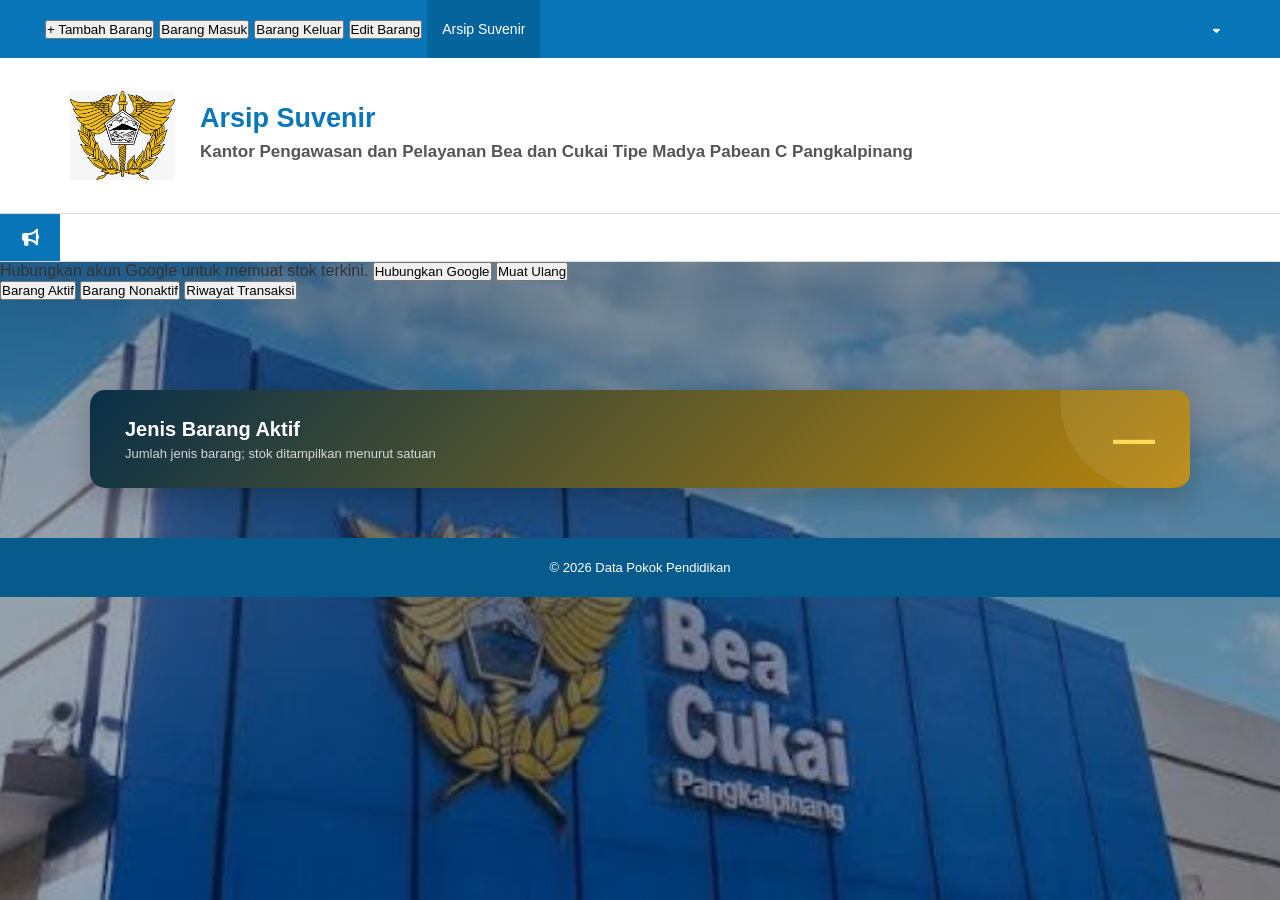
==== commit 35ccddf5: "Keep souvenir UI on Pages with authenticated RPC and dynamic inventory" ====
--- a/apps-script/Index.html
+++ b/apps-script/Index.html
@@ -968,7 +968,7 @@
 </head>
 
 
-<body data-initial-action="<?= initialAction ?>" data-initial-code="<?= initialCode ?>">
+<body>
 
 
     <!-- =========================
@@ -977,12 +977,12 @@
 
     <nav class="navbar">
 
-        <div class="nav-left"><button type="button" class="catalog-menu" data-action="masuk">Barang Masuk</button><button type="button" class="catalog-menu" data-action="keluar">Barang Keluar</button><button type="button" class="catalog-menu" data-action="edit">Edit Barang</button>
+        <div class="nav-left"><button type="button" class="catalog-menu" data-action="add">+ Tambah Barang</button><button type="button" class="catalog-menu" data-action="masuk">Barang Masuk</button><button type="button" class="catalog-menu" data-action="keluar">Barang Keluar</button><button type="button" class="catalog-menu" data-action="edit">Edit Barang</button>
 
             <!-- KEMBALI KE INDEX -->
 
-            <a href="<?= appUrl ?>?page=beranda" class="active">
-               Arsip sovenir
+            <a href="https://webbcpapin.github.io/souvenir/index.html" class="active">
+               Arsip Suvenir
             </a>
 
         </div>
@@ -1017,7 +1017,7 @@
         <div class="header-text">
 
             <h1>
-                Arsip Sovenir
+                Arsip Suvenir
             </h1>
 
             <h3>
@@ -1065,535 +1065,17 @@
     ========================= -->
 
     <section class="catalog-status" aria-live="polite" id="catalog-status">
-  <span id="connection-status">Memuat stok…</span>
+  <span id="connection-status">Hubungkan akun Google untuk memuat stok terkini.</span>
+  <button id="connect-google" type="button">Hubungkan Google</button>
   <button id="reload-stock" type="button">Muat Ulang</button>
-  <a id="open-live" hidden>Masuk akun Google</a>
 </section>
-<main class="menu-container" id="catalog-grid">
-
-
-        <!-- MENU 1 -->
-
-        <article data-code="ARS-001" data-seed-name="Topi" class="menu-card orange">
- <div class="shine"></div>
-            <div class="">
-
-               <h2>   <span class="angka">10</span> </h2>
-
-            </div>
-
-            <div class="menu-title">
- <img src="https://webbcpapin.github.io/souvenir/WhatsApp_Image_2026-10-08_at_08.26.33-removebg-preview.png"
-
-             alt="Topi"
-             class="menu-image">
-              <h2>  Topi </h2>
-                <br>
-
-
-            </div>
-
-        <div class="card-actions"><button type="button" data-action="masuk">+ Masuk</button><button type="button" data-action="keluar">− Keluar</button><button type="button" data-action="edit">Edit</button></div></article>
-
-
-
-        <!-- MENU 2 -->
-
-        <article data-code="ARS-002" data-seed-name="Tas Pinggang Gempur" class="menu-card orange">
- <div class="shine"></div>
-            <div class="">
-
-                <h1> <span class="angka">3</span>  </h1>
-
-            </div>
-
-            <div class="menu-title">
-<img src="https://webbcpapin.github.io/souvenir/ChatGPT%20Image%208%20Okt%202026%2C%2013.20.35.png"
-
-             alt="Topi"
-             class="menu-image">
-              <h2>  Tas Gempur </h2>
-                <br>
-
-            </div>
-
-        <div class="card-actions"><button type="button" data-action="masuk">+ Masuk</button><button type="button" data-action="keluar">− Keluar</button><button type="button" data-action="edit">Edit</button></div></article>
-
-
-
-        <!-- MENU 3 -->
-
-        <article data-code="ARS-003" data-seed-name="Flyer Pendaftaran IMEI" class="menu-card  orange">
-<div class="shine"></div>
-            <div class="">
-
-              <h2> <span class="angka">24</span>  </h2>
-
-            </div>
-
-            <div class="menu-title">
-<img src="https://webbcpapin.github.io/souvenir/flyerimei.png"
-
-             alt="flayer"
-             class="menu-image">
-              <h2>  Flayer Imei </h2>
-                <br>
-
-
-            </div>
-
-        <div class="card-actions"><button type="button" data-action="masuk">+ Masuk</button><button type="button" data-action="keluar">− Keluar</button><button type="button" data-action="edit">Edit</button></div></article>
-
-
-
-        <!-- MENU 4 -->
-
-        <article data-code="ARS-004" data-seed-name="Flyer Barang Impor Bawaan Penumpang" class="menu-card orange">
- <div class="shine"></div>
-            <div class="">
-
-              <h2>  <span class="angka">25</span> </h2>
-
-            </div>
-
-            <div class="menu-title">
-<img src="https://webbcpapin.github.io/souvenir/pnumpang.png"
-
-             alt="flayer"
-             class="menu-image">
-             <h2>   Flayer Penumpang  </h2>
-                <br>
-
-
-            </div>
-
-        <div class="card-actions"><button type="button" data-action="masuk">+ Masuk</button><button type="button" data-action="keluar">− Keluar</button><button type="button" data-action="edit">Edit</button></div></article>
-
-
-
-        <!-- MENU 5 -->
-
-        <article data-code="ARS-005" data-seed-name="Flyer Fasilitas Barang Keperluan Hadiah, Amal, Sosial, Kebudayaan, atau Bencana Alam" class="menu-card  orange">
- <div class="shine"></div>
-            <div class="">
-
-                <h2>  <span class="angka">21</span>  </h2>
-
-            </div>
-
-            <div class="menu-title">
-<img src="https://webbcpapin.github.io/souvenir/keperluan.png"
-
-             alt="flayer"
-             class="menu-image">
-              <h2>  Flayer Keperluan Ibadah  </h2>
-                <br>
-
-
-            </div>
-
-        <div class="card-actions"><button type="button" data-action="masuk">+ Masuk</button><button type="button" data-action="keluar">− Keluar</button><button type="button" data-action="edit">Edit</button></div></article>
-
-
-
-        <!-- MENU 6 -->
-
-        <article data-code="ARS-006" data-seed-name="Flyer Fasilitas Pertahanan dan Keamanan Negara" class="menu-card orange">
-<div class="shine"></div>
-            <div class="">
-
-               <h2>  <span class="angka">29</span> </h2>
-
-            </div>
-
-            <div class="menu-title">
-<img src="https://webbcpapin.github.io/souvenir/pertahanan.png"
-
-             alt="flayer"
-             class="menu-image">
-               <h3> Flayer Prtahanan & Keamanan Negara </h3>
-                <br>
-
-
-            </div>
-
-        <div class="card-actions"><button type="button" data-action="masuk">+ Masuk</button><button type="button" data-action="keluar">− Keluar</button><button type="button" data-action="edit">Edit</button></div></article>
-
-
-
-        <!-- MENU 7 -->
-
-        <article data-code="ARS-007" data-seed-name="Buku Catatan Spiral Bea Cukai Pangkalpinang" class="menu-card  orange">
- <div class="shine"></div>
-            <div class="">
-
-             <h2>  <span class="angka">4</span>  </h2>
-
-            </div>
-
-            <div class="menu-title">
-<img src="https://webbcpapin.github.io/souvenir/notebook.png"
-
-             alt="notebook"
-             class="menu-image">
-             <h2>   Notebook </h2>
-                <br>
-
-
-            </div>
-
-        <div class="card-actions"><button type="button" data-action="masuk">+ Masuk</button><button type="button" data-action="keluar">− Keluar</button><button type="button" data-action="edit">Edit</button></div></article>
-
-
-        <!-- MENU 8 -->
-
-        <article data-code="ARS-008" data-seed-name="Gelas Mug" class="menu-card orange">
- <div class="shine"></div>
-            <div class="">
-
-             <h2>  <span class="angka">4</span>  </h2>
-
-            </div>
-
-            <div class="menu-title">
-
-                <img src="https://webbcpapin.github.io/souvenir/glelas.png"
-
-             alt="gelas"
-             class="menu-image">
-  <h2> Gelas  </h2>
-                <br>
-
-
-            </div>
-
-        <div class="card-actions"><button type="button" data-action="masuk">+ Masuk</button><button type="button" data-action="keluar">− Keluar</button><button type="button" data-action="edit">Edit</button></div></article>
-
-
-        <!-- MENU 9 -->
-
-        <article data-code="ARS-009" data-seed-name="Buku Informasi dan Identifikasi Pita Cukai Desain Tahun 2024" class="menu-card orange">
- <div class="shine"></div>
-            <div class="">
-
-                 <h2> <span class="angka">1</span> </h2>
-
-            </div>
-
-            <div class="menu-title">
-<img src="https://webbcpapin.github.io/souvenir/pita%20cukai.jpeg"
-
-             alt="notebook pita cukai"
-             class="menu-image">
-                  <h2> Notebook Pita Cukai </h2>
-                <br>
-
-
-            </div>
-
-        <div class="card-actions"><button type="button" data-action="masuk">+ Masuk</button><button type="button" data-action="keluar">− Keluar</button><button type="button" data-action="edit">Edit</button></div></article>
-
-
-        <!-- MENU 10 -->
-
-        <article data-code="ARS-010" data-seed-name="Tas Jinjing Biru" class="menu-card orange">
-<div class="shine"></div>
-            <div class="">
-
-               <h2> <span class="angka">59</span> </h2>
-
-            </div>
-
-            <div class="menu-title">
-<img src="https://webbcpapin.github.io/souvenir/totebag.png"
-
-             alt="totebag"
-             class="menu-image">
-             <h2>  Totebag biru  </h2>
-                <br>
-
-
-            </div>
-
-        <div class="card-actions"><button type="button" data-action="masuk">+ Masuk</button><button type="button" data-action="keluar">− Keluar</button><button type="button" data-action="edit">Edit</button></div></article>
-
- <!-- MENU 11 -->
-
-        <article data-code="ARS-011" data-seed-name="Payung" class="menu-card orange">
- <div class="shine"></div>
-            <div class="">
-
-                <h2> <span class="angka">7</span> </h2>
-
-            </div>
-
-            <div class="menu-title">
-<img src="https://webbcpapin.github.io/souvenir/payung.png"
-
-             alt="notebook"
-             class="menu-image">
-               <h2>  Payung  </h2>
-                <br>
-
-
-            </div>
-
-        <div class="card-actions"><button type="button" data-action="masuk">+ Masuk</button><button type="button" data-action="keluar">− Keluar</button><button type="button" data-action="edit">Edit</button></div></article>
-
- <!-- MENU 12 -->
-
-        <article data-code="ARS-012" data-seed-name="Masker Kain Bea Cukai" class="menu-card orange">
- <div class="shine"></div>
-            <div class="">
-
-               <h2> <span class="angka">3</span>  </h2>
-
-            </div>
-
-            <div class="menu-title">
-<img src="https://webbcpapin.github.io/souvenir/masker.png"
-
-             alt="masker"
-             class="menu-image">
-            <h2> Masker </h2>
-                <br>
-
-
-            </div>
-
-        <div class="card-actions"><button type="button" data-action="masuk">+ Masuk</button><button type="button" data-action="keluar">− Keluar</button><button type="button" data-action="edit">Edit</button></div></article>
-
- <!-- MENU 13 -->
-
-        <article data-code="ARS-013" data-seed-name="Kaos Hitam Gempur" class="menu-card orange">
- <div class="shine"></div>
-            <div class="">
-
-        <h2>    <span class="angka">1</span> </h2>
-
-            </div>
-
-            <div class="menu-title">
-<img src="https://webbcpapin.github.io/souvenir/baju.png"
-
-             alt="baju"
-             class="menu-image">
-            <h2>  Baju Kaos Hitam </h2>
-                <br>
-
-
-            </div>
-
-        <div class="card-actions"><button type="button" data-action="masuk">+ Masuk</button><button type="button" data-action="keluar">− Keluar</button><button type="button" data-action="edit">Edit</button></div></article>
-
- <!-- MENU 14 -->
-
-        <article data-code="ARS-014" data-seed-name="Pin BC Papin" class="menu-card orange">
- <div class="shine"></div>
-            <div class="">
-
-              <h2>  <span class="angka">3</span> </h2>
-
-            </div>
-
-            <div class="menu-title">
-                <img src="https://webbcpapin.github.io/souvenir/pin.png"
-
-             alt="pin"
-             class="menu-image">
-    <h2> Pin </h2>
-                <br>
-
-
-            </div>
-
-        <div class="card-actions"><button type="button" data-action="masuk">+ Masuk</button><button type="button" data-action="keluar">− Keluar</button><button type="button" data-action="edit">Edit</button></div></article>
-
- <!-- MENU 15 -->
-
-        <article data-code="ARS-015" data-seed-name="Jam Meja" class="menu-card orange">
- <div class="shine"></div>
-            <div class="">
-
-            <h2>  <span class="angka">1</span>  </h2>
-
-            </div>
-
-            <div class="menu-title">
-<img src="https://webbcpapin.github.io/souvenir/jam.png"
-
-             alt="jam"
-             class="menu-image">
-              <h2> Jam </h2>
-                <br>
-
-
-            </div>
-
-        <div class="card-actions"><button type="button" data-action="masuk">+ Masuk</button><button type="button" data-action="keluar">− Keluar</button><button type="button" data-action="edit">Edit</button></div></article>
-
-         <!-- MENU 16 -->
-
-        <article data-code="ARS-016" data-seed-name="Buku/Modul Bea Cukai" class="menu-card orange">
- <div class="shine"></div>
-            <div class="">
-
-             <h2>  <span class="angka">9</span> </h2>
-
-            </div>
-
-            <div class="menu-title">
-<img src="https://webbcpapin.github.io/souvenir/modul.png"
-
-             alt="modul"
-             class="menu-image">
-               <h2> Buku/Modul</h2>
-                <br>
-
-
-            </div>
-
-        <div class="card-actions"><button type="button" data-action="masuk">+ Masuk</button><button type="button" data-action="keluar">− Keluar</button><button type="button" data-action="edit">Edit</button></div></article>
-
-         <!-- MENU 17 -->
-
-        <article data-code="ARS-017" data-seed-name="Leaflet PCHT (Kemasan Pak)" class="menu-card orange">
- <div class="shine"></div>
-            <div class="">
-
-             <h2> <span class="angka">50</span> </h2>
-
-            </div>
-
-            <div class="menu-title">
-<img src="https://webbcpapin.github.io/souvenir/leaflet4.png"
-
-             alt="leaflet1"
-             class="menu-image">
-               <h2> Leaflet PCHT-oplah </h2>
-                <br>
-
-
-            </div>
-
-        <div class="card-actions"><button type="button" data-action="masuk">+ Masuk</button><button type="button" data-action="keluar">− Keluar</button><button type="button" data-action="edit">Edit</button></div></article>
-
-         <!-- MENU 18 -->
-
-        <article data-code="ARS-018" data-seed-name="Leaflet PCHPTL dan PCREL (Kemasan Pak)" class="menu-card orange">
- <div class="shine"></div>
-            <div class="">
-
-               <h2> <span class="angka">25</span> </h2>
-
-            </div>
-
-            <div class="menu-title">
-<img src="https://webbcpapin.github.io/souvenir/leaflet2.png"
-
-             alt="leaflet2"
-             class="menu-image">
-            <h3>   Leaflet PCHPTL-PCREL oplah </h3>
-                <br>
-
-
-            </div>
-
-        <div class="card-actions"><button type="button" data-action="masuk">+ Masuk</button><button type="button" data-action="keluar">− Keluar</button><button type="button" data-action="edit">Edit</button></div></article>
-
-         <!-- MENU 19 -->
-
-        <article data-code="ARS-019" data-seed-name="Leaflet PCMMEA (Kemasan Pak)" class="menu-card orange">
- <div class="shine"></div>
-            <div class="">
-
-              </h2>  <span class="angka">50</span> </h2>
-
-            </div>
-
-            <div class="menu-title">
-<img src="https://webbcpapin.github.io/souvenir/leaflet4.png"
-
-             alt="leaflet1"
-             class="menu-image">
-               <h2> Leaflet PCMMEA-oplah </h2>
-                <br>
-
-
-            </div>
-
-        <div class="card-actions"><button type="button" data-action="masuk">+ Masuk</button><button type="button" data-action="keluar">− Keluar</button><button type="button" data-action="edit">Edit</button></div></article>
-
-         <!-- MENU 20 -->
-
-        <article data-code="ARS-020" data-seed-name="Leaflet PCHPTL dan PCREL (Lepasan)" class="menu-card orange">
- <div class="shine"></div>
-            <div class="">
-
-               <h2> <span class="angka">49</span> </h2>
-
-            </div>
-
-            <div class="menu-title">
-<img src="https://webbcpapin.github.io/souvenir/leaflet3.png"
-
-             alt="leaflet3"
-             class="menu-image">
-              <h3> Leaflet PCHPTL & PCREL </h3>
-                <br>
-
-
-            </div>
-
-        <div class="card-actions"><button type="button" data-action="masuk">+ Masuk</button><button type="button" data-action="keluar">− Keluar</button><button type="button" data-action="edit">Edit</button></div></article>
-
-         <!-- MENU 21 -->
-
-        <article data-code="ARS-021" data-seed-name="Kartu Nama" class="menu-card orange">
- <div class="shine"></div>
-            <div class="">
-
-               <h2>  <span class="angka">1</span> </h2>
-
-            </div>
-
-            <div class="menu-title">
-<img src="https://webbcpapin.github.io/souvenir/kartunama.png"
-
-             alt="kartunama"
-             class="menu-image">
-             <h2>  Kartu Nama  </h2>
-                <br>
-
-
-            </div>
-
-        <div class="card-actions"><button type="button" data-action="masuk">+ Masuk</button><button type="button" data-action="keluar">− Keluar</button><button type="button" data-action="edit">Edit</button></div></article>
-
- <!-- MENU 22 -->
-
-        <article data-code="ARS-022" data-seed-name="Plakat Penghargaan" class="menu-card orange">
- <div class="shine"></div>
-            <div class="">
-
-               <h2> <i class="angka">5</i> </h2>
-
-            </div>
-
-            <div class="menu-title">
-<img src="https://webbcpapin.github.io/souvenir/penghargaan.png"
-
-             alt="Penghargaan"
-             class="menu-image">
-              <h2> Piala Penghargaan </h2>
-                <br>
-
-
-            </div>
-
-        <div class="card-actions"><button type="button" data-action="masuk">+ Masuk</button><button type="button" data-action="keluar">− Keluar</button><button type="button" data-action="edit">Edit</button></div></article>
-
-    </main>
+<section class="catalog-views" aria-label="Tampilan katalog">
+  <button type="button" data-view="active" aria-pressed="true">Barang Aktif</button>
+  <button type="button" data-view="inactive" aria-pressed="false">Barang Nonaktif</button>
+  <button type="button" data-view="history" aria-pressed="false">Riwayat Transaksi</button>
+  <p id="unit-summary"></p>
+</section>
+<main class="menu-container" id="catalog-grid" aria-label="Katalog barang"></main>
 
     <!-- TOTAL SOUVENIR -->
 
@@ -1602,12 +1084,12 @@
     <div class="total-box">
 
         <div class="total-info">
-            <h2>Total Souvenir</h2>
-            <p>Jumlah seluruh stok souvenir yang tersedia</p>
+            <h2>Jenis Barang Aktif</h2>
+            <p>Jumlah jenis barang; stok ditampilkan menurut satuan</p>
         </div>
 
         <div class="total-number" id="totalSouvenir">
-            0
+            —
         </div>
 
     </div>
@@ -1636,7 +1118,7 @@
     <p class="form-hint" id="movement-stock"></p>
     <div class="form-grid">
       <label>Tanggal<input type="date" name="date" required></label>
-      <label id="quantity-label">Jumlah<input type="number" name="quantity" min="1" max="1000000000" step="1" required></label>
+      <label>Jumlah<input type="number" name="quantity" min="1" max="1000000000" step="1" required></label>
     </div>
     <label><span id="person-label">Pemasok / penyerah</span><input name="person" maxlength="250" required></label>
     <label>Nomor referensi<input name="reference" maxlength="250"></label>
@@ -1661,14 +1143,45 @@
     </div>
     <label>Catatan<textarea name="notes" rows="3" maxlength="2000"></textarea></label>
     <label>Ganti foto (JPG, PNG, WebP, maksimal 2 MB)<input id="edit-photo" type="file" accept="image/jpeg,image/png,image/webp"></label>
-    <img id="edit-photo-preview" alt="Pratinjau foto barang" hidden>
+    <img id="edit-photo-preview" class="photo-preview" alt="Pratinjau foto barang" hidden>
     <p class="form-hint">Ubah stok melalui Barang Masuk atau Barang Keluar.</p>
     <p class="form-error" role="alert"></p>
     <div class="dialog-buttons"><button type="button" data-close>Batal</button><button class="primary" type="submit">Simpan Perubahan</button></div>
   </form>
 </dialog>
+<dialog class="catalog-dialog" id="add-dialog">
+  <form id="add-form">
+    <h2>Tambah Barang</h2>
+    <div class="form-grid">
+      <label>Kode unik<input name="code" required maxlength="250" pattern="[A-Za-z0-9][A-Za-z0-9_-]*"></label>
+      <label>Satuan<input name="unit" required maxlength="250" placeholder="Sesuai satuan barang"></label>
+    </div>
+    <label>Nama barang<input name="name" required maxlength="250"></label>
+    <label>Kategori<input name="category" required maxlength="250"></label>
+    <div class="form-grid">
+      <label>Saldo awal<input name="stock" type="number" min="0" max="1000000000" step="1" value="0" required></label>
+      <label>Batas stok minimum<input name="min_stock" type="number" min="0" max="1000000000" step="1" value="0" required></label>
+    </div>
+    <label>Lokasi penyimpanan<input name="location" maxlength="250"></label>
+    <label>Catatan<textarea name="notes" rows="3" maxlength="2000"></textarea></label>
+    <label>Foto (JPG, PNG, WebP, maksimal 2 MB)<input id="add-photo" type="file" accept="image/jpeg,image/png,image/webp"></label>
+    <img id="add-photo-preview" class="photo-preview" alt="Pratinjau foto barang baru" hidden>
+    <p class="form-error" role="alert"></p>
+    <div class="dialog-buttons"><button type="button" data-close>Batal</button><button class="primary" type="submit">Simpan Barang</button></div>
+  </form>
+</dialog>
+<dialog class="catalog-dialog" id="delete-dialog">
+  <form id="delete-form">
+    <h2 id="delete-title">Hapus Barang</h2>
+    <p id="delete-summary"></p>
+    <p class="form-hint" id="delete-hint">Barang menjadi nonaktif. Riwayat dan foto tetap tersimpan. Penghapusan hanya diizinkan jika stok nol.</p>
+    <p class="form-error" role="alert"></p>
+    <div class="dialog-buttons"><button type="button" data-close>Batal</button><button class="primary" type="submit">Hapus Barang</button></div>
+  </form>
+</dialog>
 <div class="catalog-toast" id="catalog-toast" role="status" hidden></div>
 
+<script id="photo-fallbacks" type="application/json">{"ARS-001": "https://webbcpapin.github.io/souvenir/foto-awal/topi.png", "ARS-002": "https://webbcpapin.github.io/souvenir/foto-awal/tas-pinggang-gempur.png", "ARS-003": "https://webbcpapin.github.io/souvenir/foto-awal/flyerimei.png", "ARS-004": "https://webbcpapin.github.io/souvenir/foto-awal/penumpang.png", "ARS-005": "https://webbcpapin.github.io/souvenir/foto-awal/keperluan.png", "ARS-006": "https://webbcpapin.github.io/souvenir/foto-awal/pertahanan.png", "ARS-007": "https://webbcpapin.github.io/souvenir/foto-awal/notebook.png", "ARS-008": "https://webbcpapin.github.io/souvenir/foto-awal/gelas.png", "ARS-009": "https://webbcpapin.github.io/souvenir/foto-awal/pita-cukai.jpeg", "ARS-010": "https://webbcpapin.github.io/souvenir/foto-awal/totebag.png", "ARS-011": "https://webbcpapin.github.io/souvenir/foto-awal/payung.png", "ARS-012": "https://webbcpapin.github.io/souvenir/foto-awal/masker.png", "ARS-013": "https://webbcpapin.github.io/souvenir/foto-awal/baju.png", "ARS-014": "https://webbcpapin.github.io/souvenir/foto-awal/pin.png", "ARS-015": "https://webbcpapin.github.io/souvenir/foto-awal/jam.png", "ARS-016": "https://webbcpapin.github.io/souvenir/foto-awal/modul.png", "ARS-017": "https://webbcpapin.github.io/souvenir/foto-awal/leaflet4.png", "ARS-018": "https://webbcpapin.github.io/souvenir/foto-awal/leaflet2.png", "ARS-019": "https://webbcpapin.github.io/souvenir/foto-awal/leaflet1.png", "ARS-020": "https://webbcpapin.github.io/souvenir/foto-awal/leaflet3.png", "ARS-021": "https://webbcpapin.github.io/souvenir/foto-awal/kartunama.png", "ARS-022": "https://webbcpapin.github.io/souvenir/foto-awal/penghargaan.png"}</script>
 <?!= include_('Client'); ?>
 </body>
 
